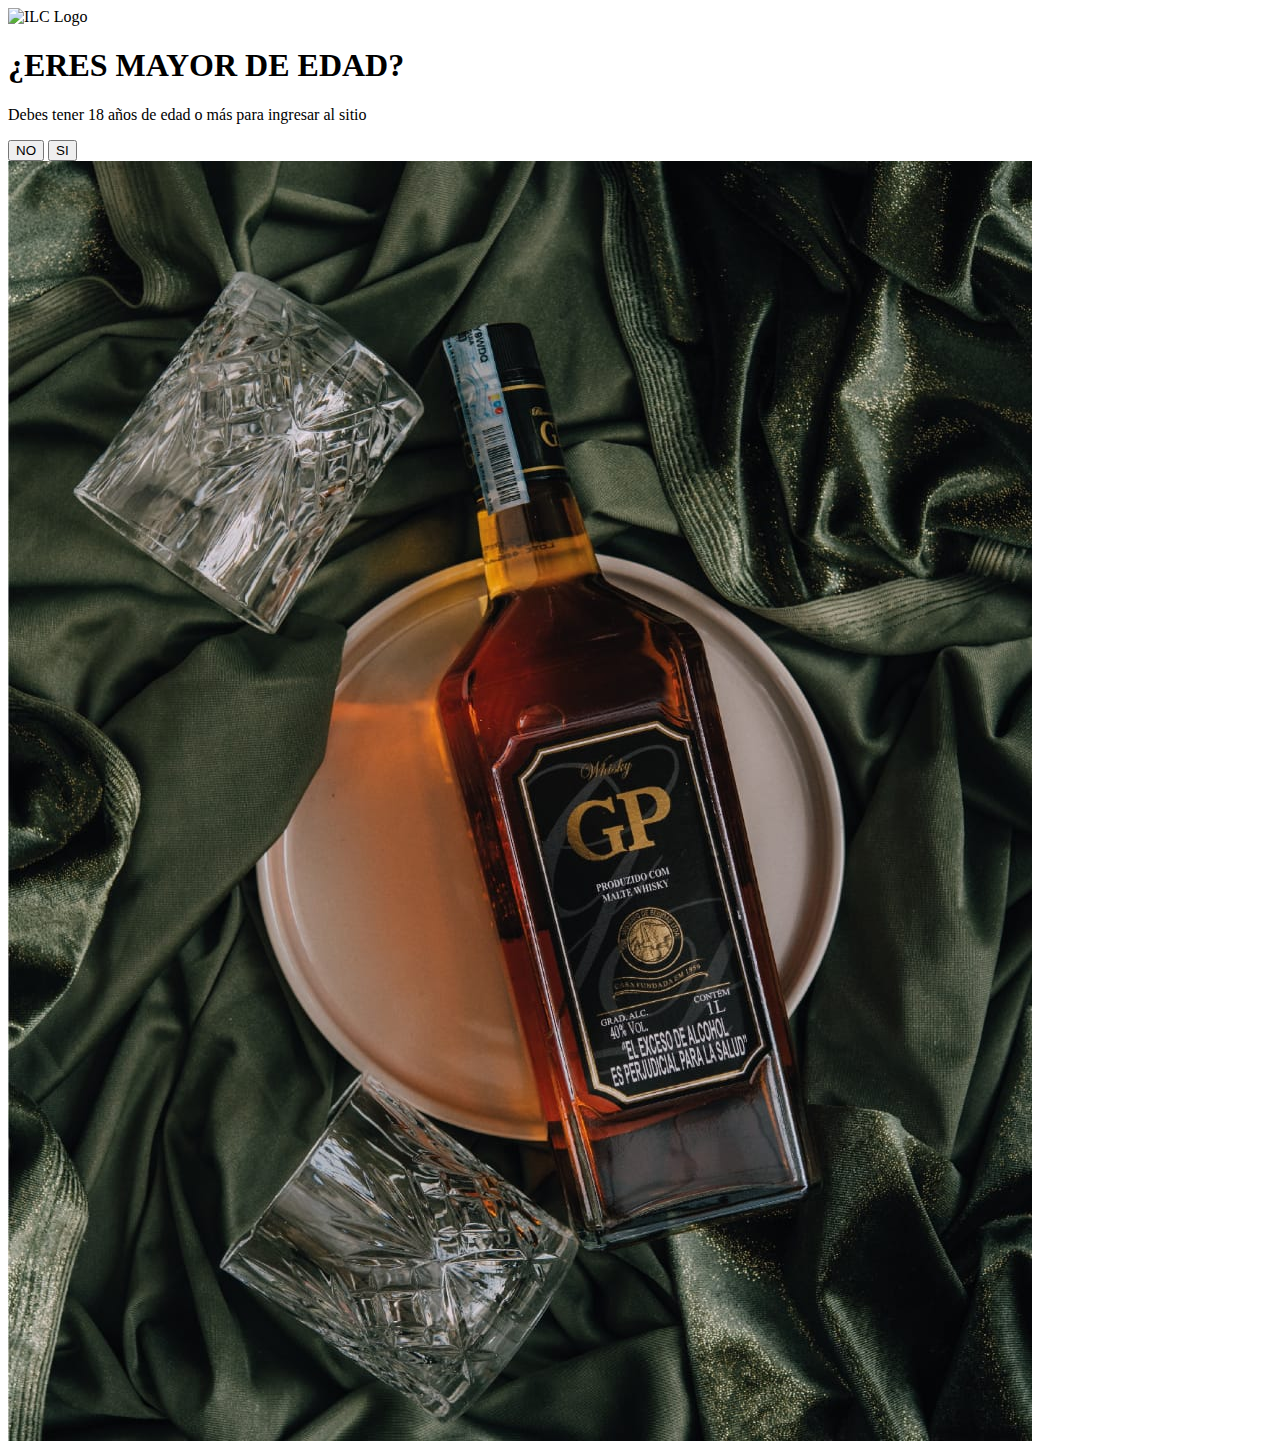
==== index.html @ eaf41419 "Update index.html" ====
<!DOCTYPE html>
<html lang="es">
  <head>
    <meta charset="UTF-8" />
    <meta name="viewport" content="width=device-width, initial-scale=1.0" />
    <title>Página de Confirmación de Edad</title>
    <link rel="stylesheet" href="css/stylesIndex.css" />
  </head>
  <body>
    <div class="container">
      <div class="age-verification">
        <div class="logo">
          <img src="resources/Logo.png" alt="ILC Logo" />
        </div>
        <div class="message">
          <h1>¿ERES MAYOR DE EDAD?</h1>
          <p>Debes tener 18 años de edad o más para ingresar al sitio</p>
        </div>
        <div class="buttons">
          <button class="btn no">NO</button>
          <button class="btn yes">SI</button>
        </div>
      </div>
      <div class="background-image">
        <img src="resources/port-1.jpg" alt="Ron Viejo de Caldas" />
      </div>
    </div>
  </body>
</html>
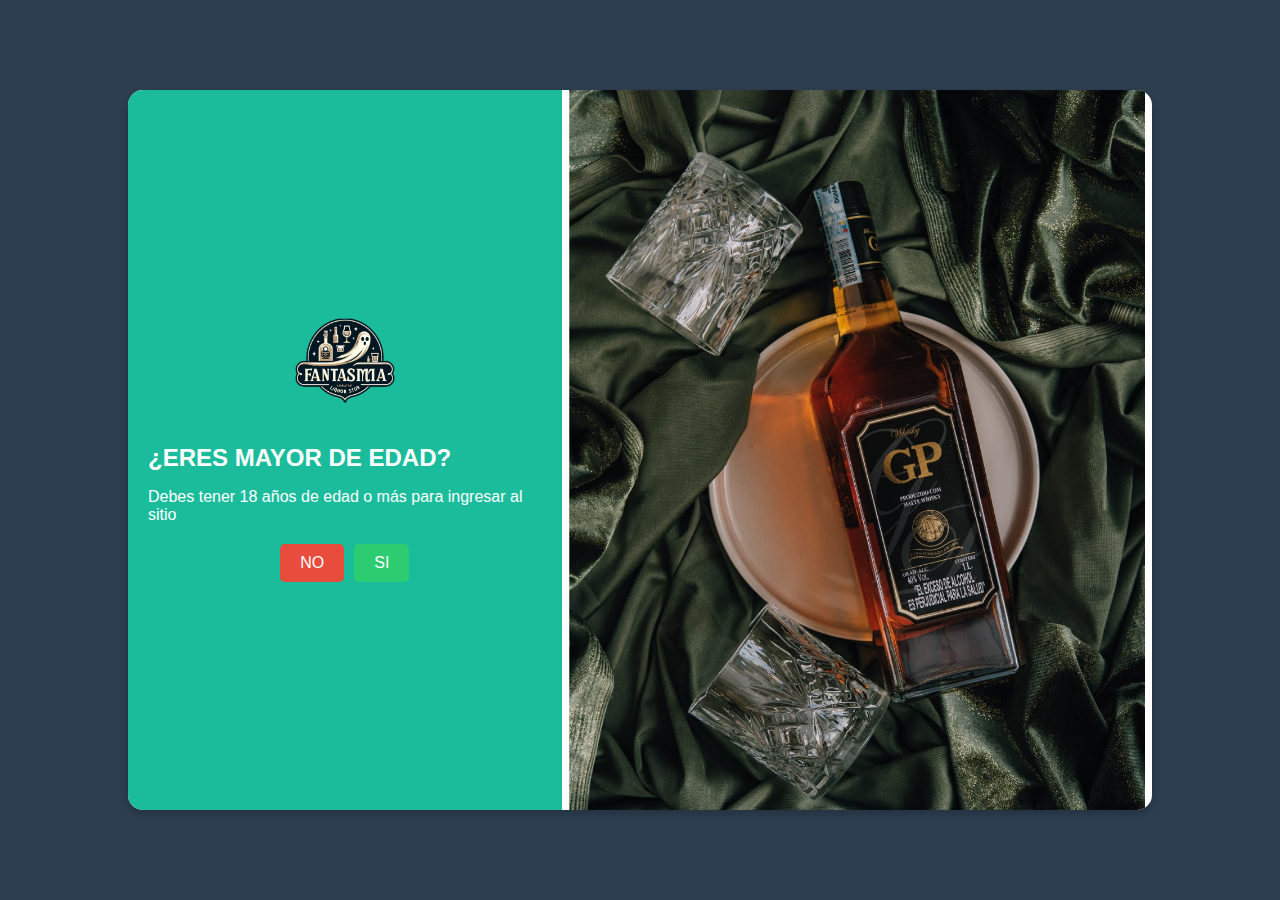
==== commit ebc5a7dc: "Add files via upload" ====
--- a/index.html
+++ b/index.html
@@ -4,26 +4,38 @@
     <meta charset="UTF-8" />
     <meta name="viewport" content="width=device-width, initial-scale=1.0" />
     <title>Página de Confirmación de Edad</title>
-    <link rel="stylesheet" href="css/stylesIndex.css" />
+    <link rel="icon" href="/Resources/IMG/Logo.png" type="image/x-icon">
+    <link rel="stylesheet" href="/CSS/stylesindex.css" />
+    <script>
+      function handleYes() {
+        alert('Bienvenido')
+        window.location.href = '/Templates/home.html'
+      }
+
+      function handleNo() {
+        alert('Debe ser mayor de edad para ingresar')
+        window.location.href = 'index.html'
+      }
+    </script>
   </head>
   <body>
     <div class="container">
       <div class="age-verification">
         <div class="logo">
-          <img src="resources/Logo.png" alt="ILC Logo" />
+          <img src="/Resources/IMG/Logo.png" alt="ILC Logo" />
         </div>
         <div class="message">
           <h1>¿ERES MAYOR DE EDAD?</h1>
           <p>Debes tener 18 años de edad o más para ingresar al sitio</p>
         </div>
         <div class="buttons">
-          <button class="btn no">NO</button>
-          <button class="btn yes">SI</button>
+          <button class="btn no" onclick="handleNo()">NO</button>
+          <button class="btn yes" onclick="handleYes()">SI</button>
         </div>
       </div>
       <div class="background-image">
-        <img src="resources/port-1.jpg" alt="Ron Viejo de Caldas" />
+        <img src="/Resources/IMG/port-1.jpg" alt="Ron Viejo de Caldas" />
       </div>
     </div>
   </body>
-</html>
+</html>--- a/CSS/stylesindex.css
+++ b/CSS/stylesindex.css
@@ -0,0 +1,89 @@
+body {
+    margin: 0;
+    padding: 0;
+    font-family: 'Arial', sans-serif;
+    display: flex;
+    justify-content: center;
+    align-items: center;
+    height: 100vh;
+    background-color: #2c3e50;
+  }
+  
+  .container {
+    display: flex;
+    flex-direction: row;
+    width: 80%;
+    height: 80%;
+    background-color: #ffffff;
+    border-radius: 15px;
+    box-shadow: 0 4px 8px rgba(0, 0, 0, 0.2);
+    overflow: hidden;
+  }
+  
+  .age-verification {
+    display: flex;
+    flex-direction: column;
+    justify-content: center;
+    align-items: center;
+    padding: 20px;
+    width: 40%;
+    background-color: #1abc9c;
+    color: #fff;
+  }
+  
+  .logo img {
+    width: 100px;
+    margin-bottom: 20px;
+  }
+  
+  .message h1 {
+    font-size: 24px;
+    margin-bottom: 10px;
+  }
+  
+  .message p {
+    font-size: 16px;
+    margin-bottom: 20px;
+  }
+  
+  .buttons {
+    display: flex;
+    gap: 10px;
+  }
+  
+  .btn {
+    padding: 10px 20px;
+    font-size: 16px;
+    border: none;
+    border-radius: 5px;
+    cursor: pointer;
+    transition: background-color 0.3s ease;
+  }
+  
+  .btn.no {
+    background-color: #e74c3c;
+    color: #fff;
+  }
+  
+  .btn.yes {
+    background-color: #2ecc71;
+    color: #fff;
+  }
+  
+  .btn:hover {
+    opacity: 0.8;
+  }
+  
+  .background-image {
+    width: 60%;
+    display: flex;
+    justify-content: center;
+    align-items: center;
+    background: url('path/to/background.jpg') no-repeat center center/cover;
+  }
+  
+  .background-image img {
+    max-width: 100%;
+    max-height: 100%;
+  }
+  